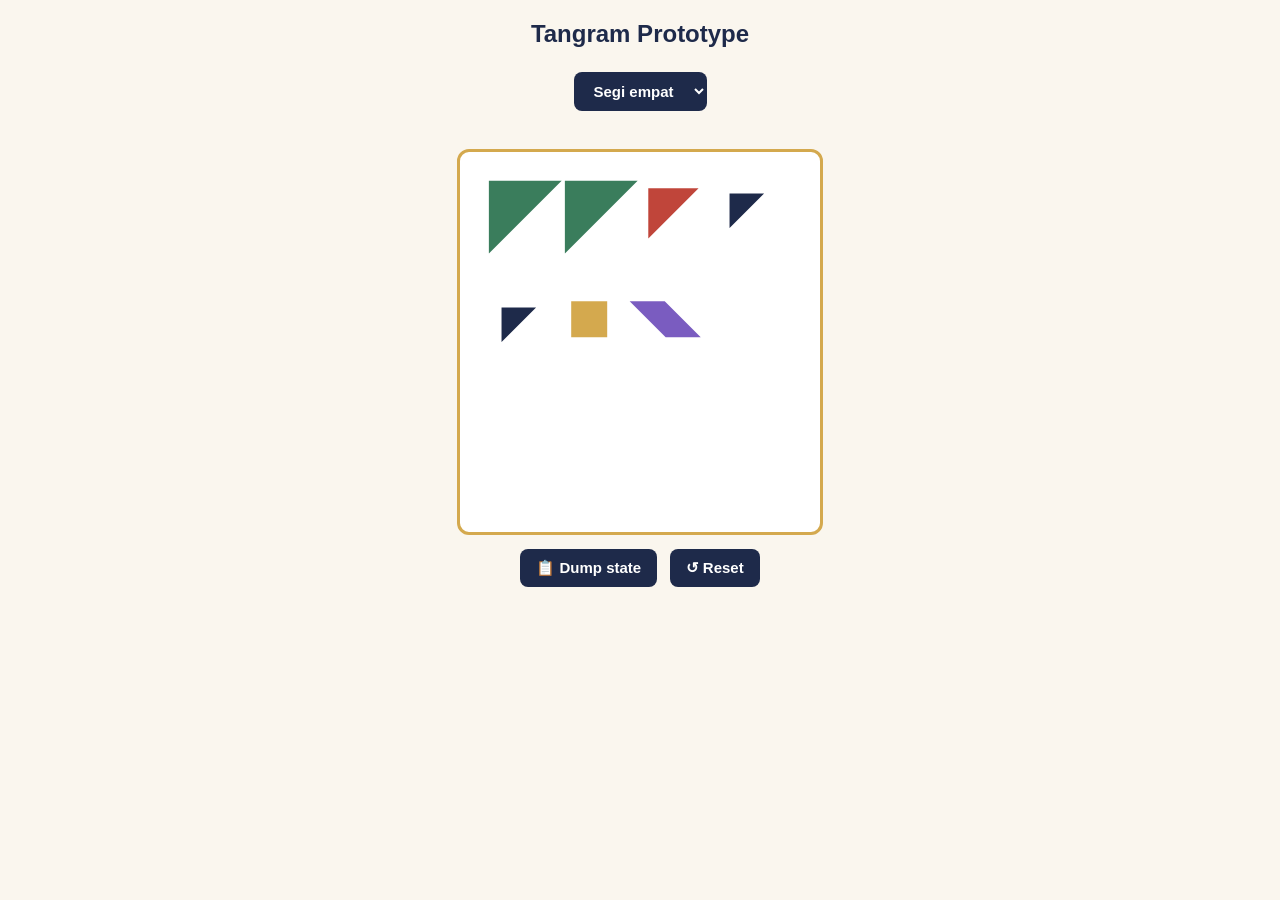
==== tangram-prototype.html @ de6c3594 "feat(tangram): shared canvas UI module + prototype" ====
<!DOCTYPE html>
<html lang="ms"><head><meta charset="UTF-8">
<meta name="viewport" content="width=device-width, initial-scale=1.0">
<title>Tangram Prototype</title>
<style>
  body{font-family:'Segoe UI',sans-serif;background:#faf6ee;margin:0;color:#1e2a4a;text-align:center;}
  #board{background:#fff;border:3px solid #d4a94e;border-radius:12px;touch-action:none;display:block;margin:10px auto;}
  button,select{background:#1e2a4a;color:#fff;border:none;padding:10px 16px;border-radius:8px;font-weight:700;margin:4px;font-size:15px;}
  #status{font-weight:800;font-size:18px;min-height:24px;}
  #dump{text-align:left;max-width:360px;margin:0 auto;white-space:pre-wrap;font-size:11px;}
</style></head><body>
<h2>Tangram Prototype</h2>
<select id="shapeSel"><option value="segiempat">Segi empat</option><option value="kuda">Kuda</option></select>
<button id="flipBtn" style="display:none;">↔ Balik</button>
<div id="status"></div>
<canvas id="board" width="360" height="380"></canvas>
<div>
  <button id="dumpBtn">📋 Dump state</button>
  <button id="resetBtn">↺ Reset</button>
</div>
<pre id="dump"></pre>
<script src="tangram/engine.js"></script>
<script src="tangram/shapes.js"></script>
<script src="tangram/ui.js"></script>
<script>
const S = TangramShapes;
const cv = document.getElementById('board');
let ctrl, shape = 'segiempat';

function build(){
  if (ctrl) ctrl.destroy();
  shape = document.getElementById('shapeSel').value;
  document.getElementById('status').textContent = '';
  ctrl = TangramUI.attachTangram(cv, {
    solution: S.SOLUTIONS[shape] || null,
    onSolve: () => { document.getElementById('status').textContent = '🎉 BERJAYA!'; },
    onSelect: (p) => { document.getElementById('flipBtn').style.display = (p && p.type === 'para') ? 'inline-block' : 'none'; }
  });
}
document.getElementById('shapeSel').onchange = build;
document.getElementById('resetBtn').onclick = build;
document.getElementById('flipBtn').onclick = () => ctrl.flipSelected();
document.getElementById('dumpBtn').onclick = () => {
  document.getElementById('dump').textContent = JSON.stringify(ctrl.getPieces());
};
build();
</script></body></html>
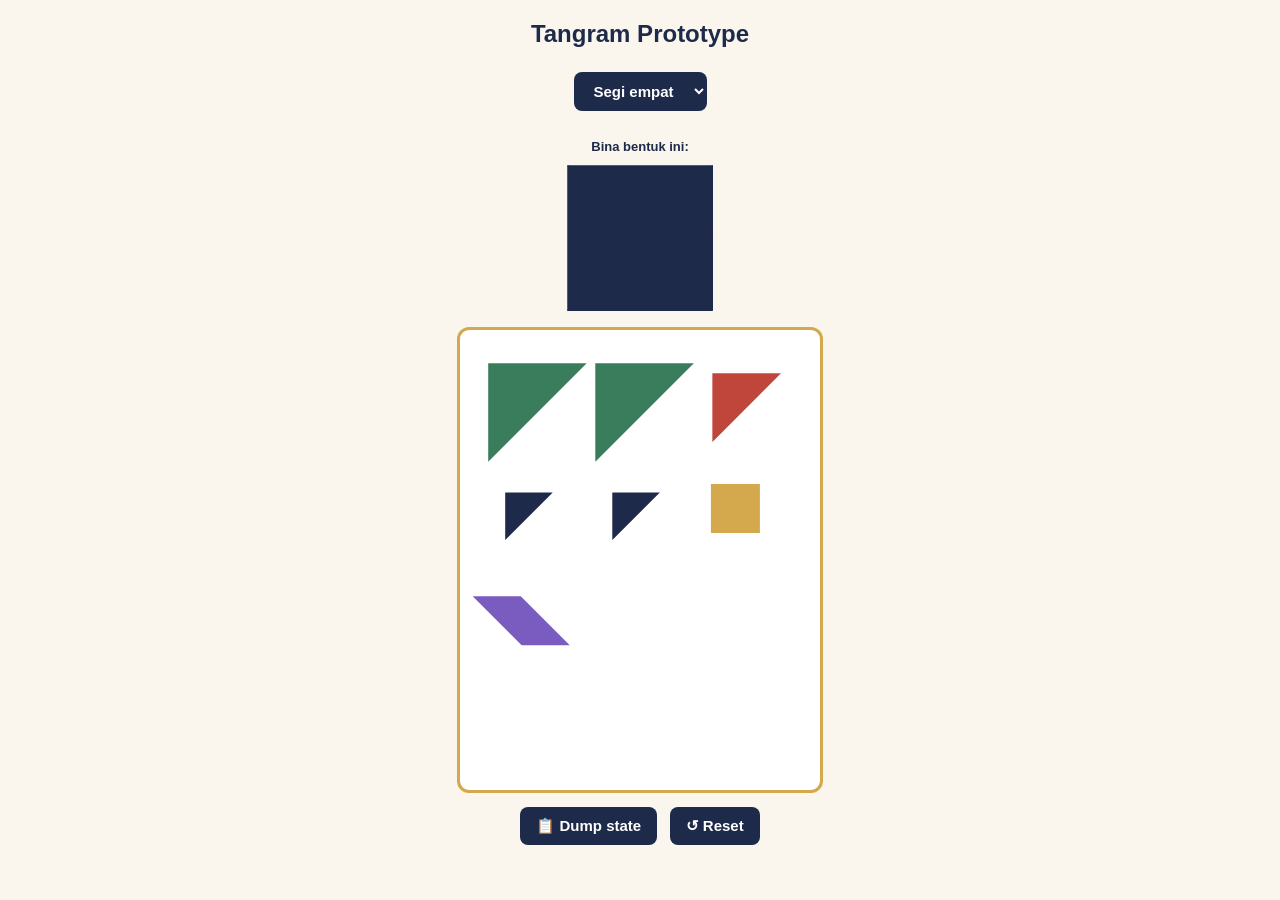
==== commit 0c489524: "feat(tangram): no-overlap on release, bigger pieces, full-size reference above board Addresses playt" ====
--- a/tangram-prototype.html
+++ b/tangram-prototype.html
@@ -13,7 +13,9 @@
 <select id="shapeSel"><option value="segiempat">Segi empat</option><option value="kuda">Kuda</option></select>
 <button id="flipBtn" style="display:none;">↔ Balik</button>
 <div id="status"></div>
-<canvas id="board" width="360" height="380"></canvas>
+<div style="font-weight:700;font-size:13px;">Bina bentuk ini:</div>
+<canvas id="ref" style="margin:6px auto;display:block;"></canvas>
+<canvas id="board" width="360" height="460"></canvas>
 <div>
   <button id="dumpBtn">📋 Dump state</button>
   <button id="resetBtn">↺ Reset</button>
@@ -33,6 +35,7 @@
   document.getElementById('status').textContent = '';
   ctrl = TangramUI.attachTangram(cv, {
     solution: S.SOLUTIONS[shape] || null,
+    ppu: 51, refCanvas: document.getElementById('ref'),
     onSolve: () => { document.getElementById('status').textContent = '🎉 BERJAYA!'; },
     onSelect: (p) => { document.getElementById('flipBtn').style.display = (p && p.type === 'para') ? 'inline-block' : 'none'; }
   });
